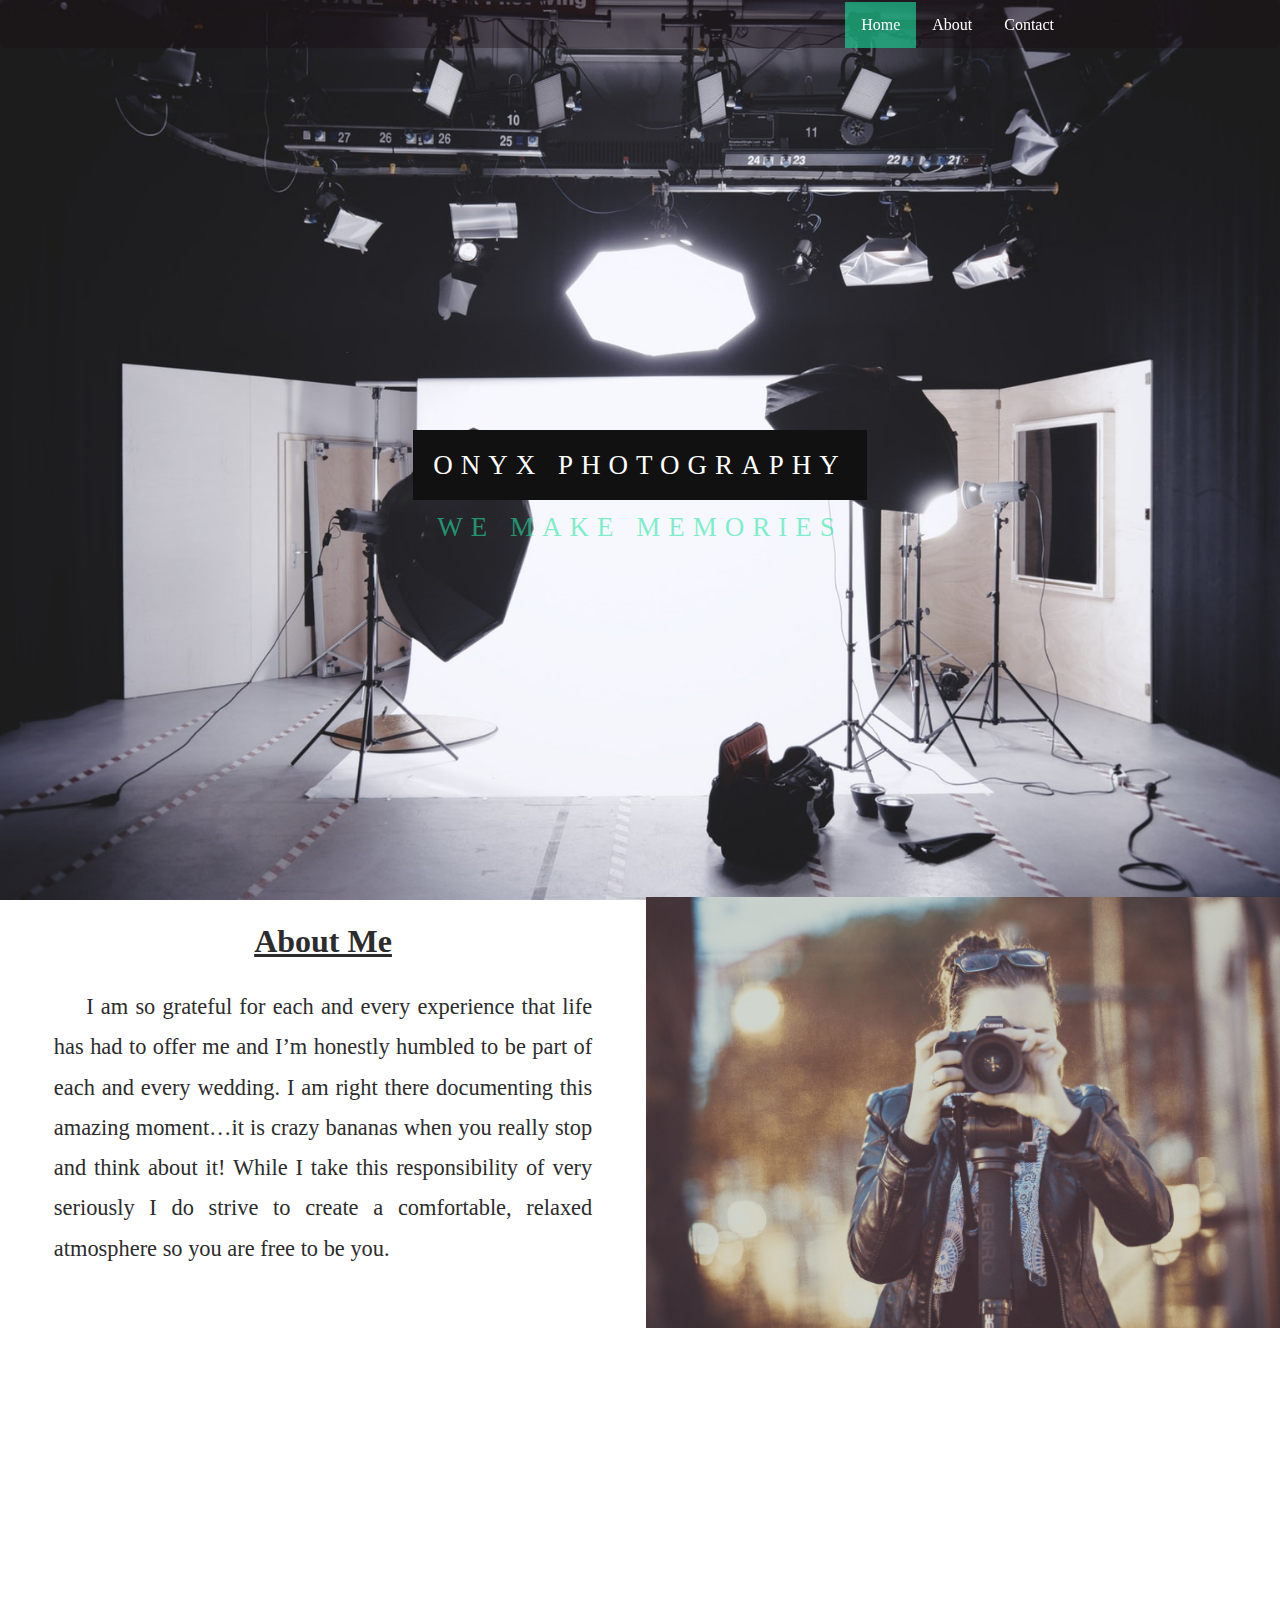
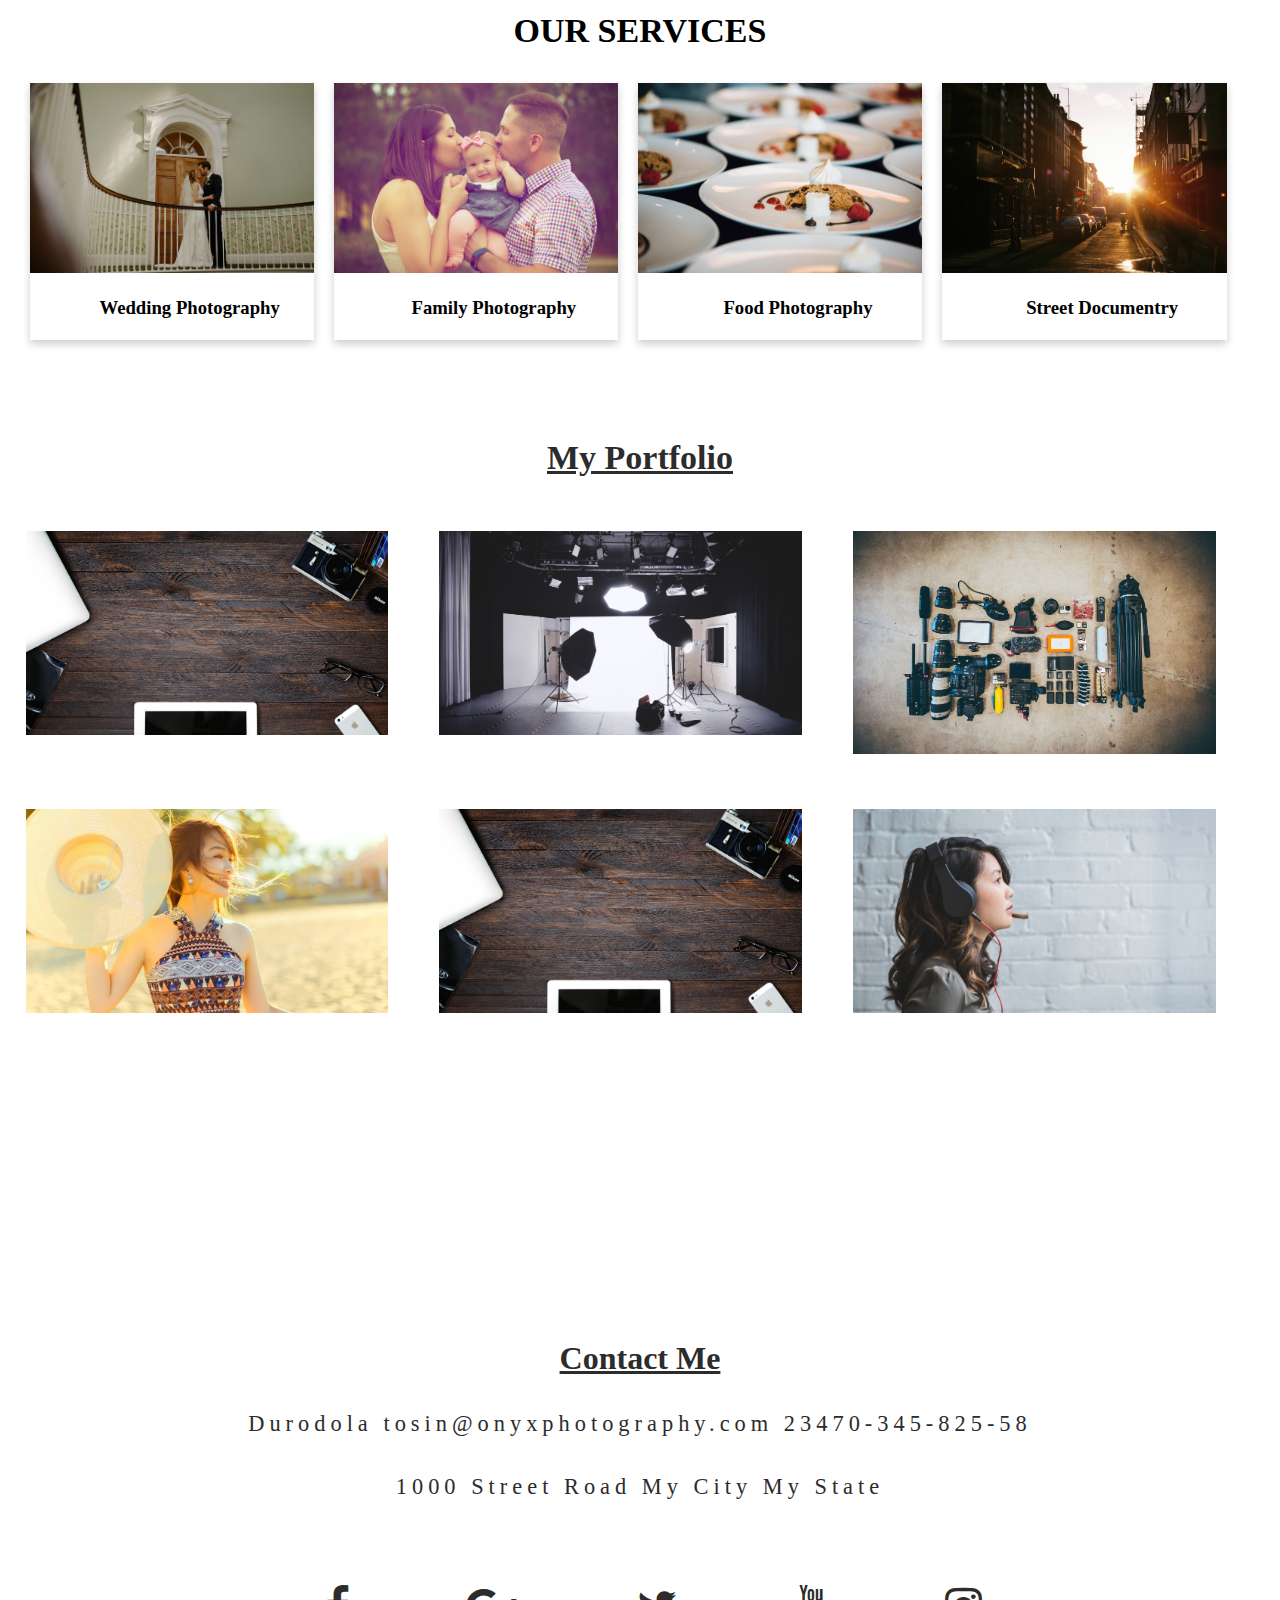
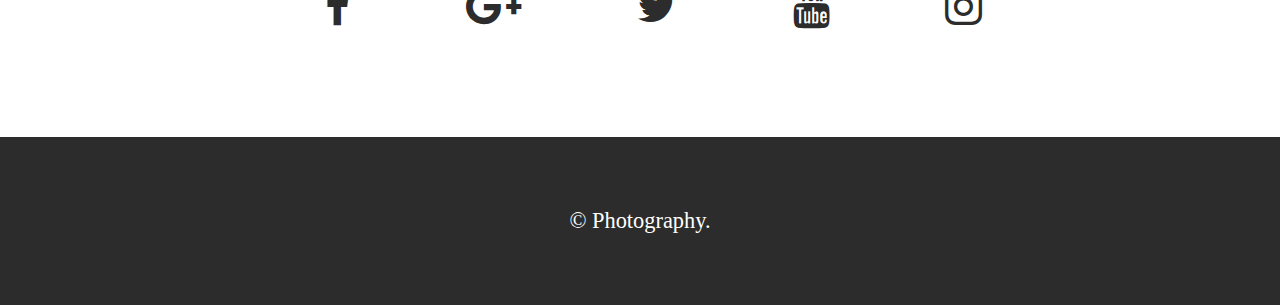
==== index.html @ 503aad8d "update" ====
<!DOCTYPE html> 
<html lang="en">

<head>
	<meta charset="utf-8" />
	<meta http-equiv="X-UA-Compatible" content="IE=edge">
	<meta name="viewport" content="width=device-width, initial-scale=1">
	<title>Photography</title>
	<link rel="stylesheet" type="text/css" href="style2.css" />
	<link rel="stylesheet" href="font-awesome/css/font-awesome.min.css">
</head>
<body >

	<section class="intro">
		<ul class="topnav">
			<div class="container">
			  <li><a href="contact.html">Contact</a></li>
			  <li><a href="about.html">About</a></li>
			  <li style="float: center"><a class="active" href="index.html">Home</a></li>
		  </div>
		</ul>
		<div style="color: rgba(30, 233, 164, 0.58);" class="ptext">
	      <span class="border">
	        onyx photography
	      </span>
	      </br>
	      <br>
	      <span  style="color: rgba(30, 233, 164, 0.58);" class="border trans">
	        we make memories 
	      </span>
	    </div>
		
	</section>
	</section>
	<section class="about">
		<a name="about">
			<div class="clearfix"></div>
				<section class="left-col">
					<h2>About Me</h2>
					<p style="text-indent: 6%;">I am so grateful for each and every experience that life has had to offer me and I’m honestly humbled to be part of each and every wedding. I am right there documenting this amazing moment…it is crazy bananas when you really stop and think about it! While I take this responsibility of very seriously I do strive to create a comfortable, relaxed atmosphere so you are free to be you.</p>
				</section>

		<section class="sidebar">
			<img src="img/photography.jpeg">
		</section>
	</section>

	<div class="clearfix"></div>
		<a name="contact">
			<section class="parallax">
				<div class="parallax-inner">
				</div>
			</section>
	<section>
		<div class="row  clearfix">
			<div class="card-padding">
				<h1 class="services"><b>OUR SERVICES</b></h1>
				
	        		<div class="card card1">
					  <img src="img/tom-pumford-295202.jpg" alt="Avatar" style="width:100%">
					  <div class="container">
					    <h3 style="text-align: center;"><b>Wedding Photography</b></h3> 
					    
					  </div>
					</div>

					<div class="card">
					  <img src="img/pexels-photo-377058.jpeg" alt="Avatar" style="width:100%">
					  <div class="container">
					    <h3 style="text-align: center;"><b>Family Photography</b></h3> 
					    
					  </div>
					</div>

					<div class="card">
					  <img src="img/chuttersnap-176532.jpg" alt="Avatar" style="width:100%">
					  <div class="container">
					    <h3 style="text-align: center;"><b>Food Photography</b></h3> 
					    
					  </div>
					</div>

					<div class="card">
					  <img src="img/danka-peter-321.jpg" alt="Avatar" style="width:100%">
					  <div class="container">
					    <h3 style="text-align: center;"><b>Street Documentry</b></h3> 
					  </div>
					</div>
				</div>	
			</div>
        </section>
			<div class="clearfix gallery cf"></div>
				<a name="port">
					<h2 class="services">My Portfolio</h2>
					<section class="one-third-port">
						<img src="img/pexels-photo-492248.jpeg">
					</section>
					<section class="one-third-port">
						<img src="img/pexels-photo-134469.jpeg">
					</section>
					<section class="one-third-port">
						<img src="img/pexels-photo-507257.jpeg">
					</section>
					<section class="one-third-port">
						<img src="img/pexels-photo-463256.jpeg">
					</section>
					<section class="one-third-port">
						<img src="img/pexels-photo-492248.jpeg">
					</section>
					<section class="one-third-port">
						<img src="img/pexels-photo-373918.jpeg">
					</section>
			</div>
		</section>

		<div class="clearfix"></div>
			<a name="contact">
				<section class="parallax1">
					<div class="parallax-inner1">
					</div>
				</section>
		<div class="clearfix"></div>
			<h2>Contact Me</h2>
			<section class="contact">
				<p>Durodola <br class="break"> <a href="mailto:tosin@onyxphotography.com">tosin@onyxphotography.com</a> <br class="break"> 23470-345-825-58</p>
				<p>1000 Street Road <br class="break"> My City <br class="break"> My State </p>
			</section>
		<div class="clearfix"></div>
			<footer>
				<ul class="social">
					<li><a href="https://www.facebook.com" target="_blank"><i class="fa fa-facebook"></i></a></li>
					<li><a href="https://plus.google.com" target="_blank"><i class="fa fa-google-plus"></i></a></li>
					<li><a href="https://twitter.com" target="_blank"><i class="fa fa-twitter"></i></a></li>
					<li><a href="https://youtube.com" target="_blank"><i class="fa fa-youtube"></i></a></li>
					<li><a href="https://www.instagram.com" target="_blank"><i class="fa fa-instagram"></i></a></li>
				</ul>
			</footer>
			<footer class="second">
				<p>&copy; Photography.</p>
			</footer>
			
	</body>
</html>
---- style2.css ----
html, body {
	margin: 0;
	padding: 0;
	height:100%;
	width: 100%;
}
p {
	font-family: 'Raleway', serif;
	color: #2C2C2C;
	font-size: 140%;
	line-height: 180%;
	text-align: justify;
	font-weight: 300;
}
img {
	text-align: center;
	max-width: 100%;
	height: auto;
	width: auto;
}

h2 {
	font-family: 'Playfair Display', serif;
	font-size: 200%;
	font-weight: 700;
	color: #2C2C2C;
	text-align: center;
	text-decoration: underline;
}

.ptext{
  position:absolute;
  top:50%;
  width:100%;
  text-align:center;
  color:#000;
  font-size:27px;
  letter-spacing:8px;
  text-transform:uppercase;
}

.ptext .border{
  background-color:#111;
  color:#fff;
  padding:20px;
}
.ptext .border.trans{
  background-color:transparent;
}


.intro {
	height: 100%;
	width: 100%;
	margin: auto;
	background: url(img/pexels-photo-134469.jpeg) no-repeat 50% 50%;
	background-size: cover;
	display: table;
	top: 0;
	background-attachment:fixed;
}
.intro .inner {
	
	vertical-align: middle;
	width: 100%;
	max-width: none;
}
.content {
	max-width: 600px;
	margin: auto;
}

/*----- nav bar-----*/
.container {
    width:80%;
  margin:auto;
  margin-left: 30px;
  
}



ul.topnav {
    list-style-type: none;
    margin: 0;
    padding: 0;
    overflow: hidden;
    background-color: rgba(27, 11, 17, 0.35);
    border-radius: 6px;
    position: fixed;
    width: 100%;
    left: 0;
    top: 0;
    z-index: 100;
    border-top: 0;
}

ul.topnav li {float: right;}

ul.topnav li a {
    display: block;
    color: white;
    text-align: center;
    padding: 14px 16px;
    text-decoration: none;
}

ul.topnav li a:hover:not(.active) {background-color: rgba(30, 233, 164, 0.58);}

ul.topnav li a.active {background-color:rgba(30, 233, 164, 0.58);}



@media screen and (max-width: 600px){
    ul.topnav li.right, 
    ul.topnav li {float: none;}
}

/*-----grid----*/
.card {
    box-shadow: 0 4px 8px 0 rgba(0,0,0,0.2);
    transition: 0.3s;
    width: 22.2%;
    margin: 10px;
    float: left;}

.card:hover {
    box-shadow: 0 10px 15px 0 rgba(0,0,0,0.2);
    padding: 8px;
}

.container {
    padding: 2px 16px;
}

.card1{
	margin-left: 30px
}

/*----portfolio__*/
.one-third-port {
	width: 28.333333%;
	height: auto;
	padding: 2%;
	float: left;
}
.one-third-port img:hover {
	opacity: .6;
}
.clearfix {
	clear: both;
	height: 3%;
}

.services{
	 padding-top: 34px;
    text-align: center;
    /* font-weight: 34px; */
    font-size: 34px;

}

.card-padding{

}

.left-col {
	width: 40%;
	float: left;
	margin: 4% 0 4% 4%;
}
.sidebar {
	width: 48%;
	float: left;
	margin: 4%;
	position: relative;
    object-fit: cover;
    overflow: hidden;
}
.left-cols {
	width: 60%;
	float: left;
	margin: 4% 0 4% 4%;
}
.sidebars {
	width: 26%;
	float: left;
	margin: 4%;
}
.abouts {
    top: 0;
    bottom: 0;
    margin-top: 0px;
    margin-right: 0px;
}
.about{
	top: 0;
    bottom: 0;
    margin-top: -57px;
    margin-right: -66px;
}

.parallax {
	background: url("img/pexels-photo-408518.jpeg") repeat fixed 100%;
	opacity: .5;
	margin-top: -75px;
}
.parallax-inner {
	padding-top: 17%;
}

.contact p {
	text-align: center;
	letter-spacing: 5px;
}
.contact a {
	color: #2C2C2C;
	text-decoration: none;
}
.break {
		display: none;
}


.social {
	list-style-type: none;
	text-align: center;
}
.social li {
	display: inline;
}
.social i {
	font-size: 270%;
	margin: 1% 5% 7% 4%;
	color: #2C2C2C;
}
.social i:hover {
	color: #606060;
}
footer.second {
	background-color: #2C2C2C;
}
footer.second p {
	color: #FFF;
	text-align: center;
	padding: 5%;
}
.parallax1 {
	background: url("https://static.pexels.com/photos/30161/pexels-photo-30161.jpg") repeat fixed 100%;
	opacity: .5;
}
.parallax2 {
	background: url("img/pexels-photo-507257.jpeg") repeat fixed 100%;
	opacity: .5;
}
.parallax-inner1 {
	padding-top: 17%;
}



.page {
    width: 100%;
    height: 250px;
    background-image: url('img/pexels-photo-485183.jpeg');
    background-size: cover;
    
}


/*forms*/
input[type=text], select {
    width: 100%;
    padding: 12px 20px;
    margin: 8px 0;
    display: inline-block;
    border: 1px solid #ccc;
    border-radius: 4px;
    box-sizing: border-box;
}

input[type=submit] {
    width: 100%;
    background-color: rgba(30, 233, 164, 0.58);
    color: white;
    padding: 14px 20px;
    margin: 8px 0;
    border: none;
    border-radius: 4px;
    cursor: pointer;
}

input[type=submit]:hover {
    background-color: rgba(30, 233, 164, 0.58);
}


.me {
    border-radius: 5px;
    background-color: #f2f2f2;
    padding: 50px;
    margin-left: 350px;
    margin-right: 350px;
    padding-top: 20px;
}

.background{
	background: url("img/pexels-photo-90368.jpeg") repeat fixed 100%;
	padding-bottom: 200px;
	
	padding-top: 200px;;
}
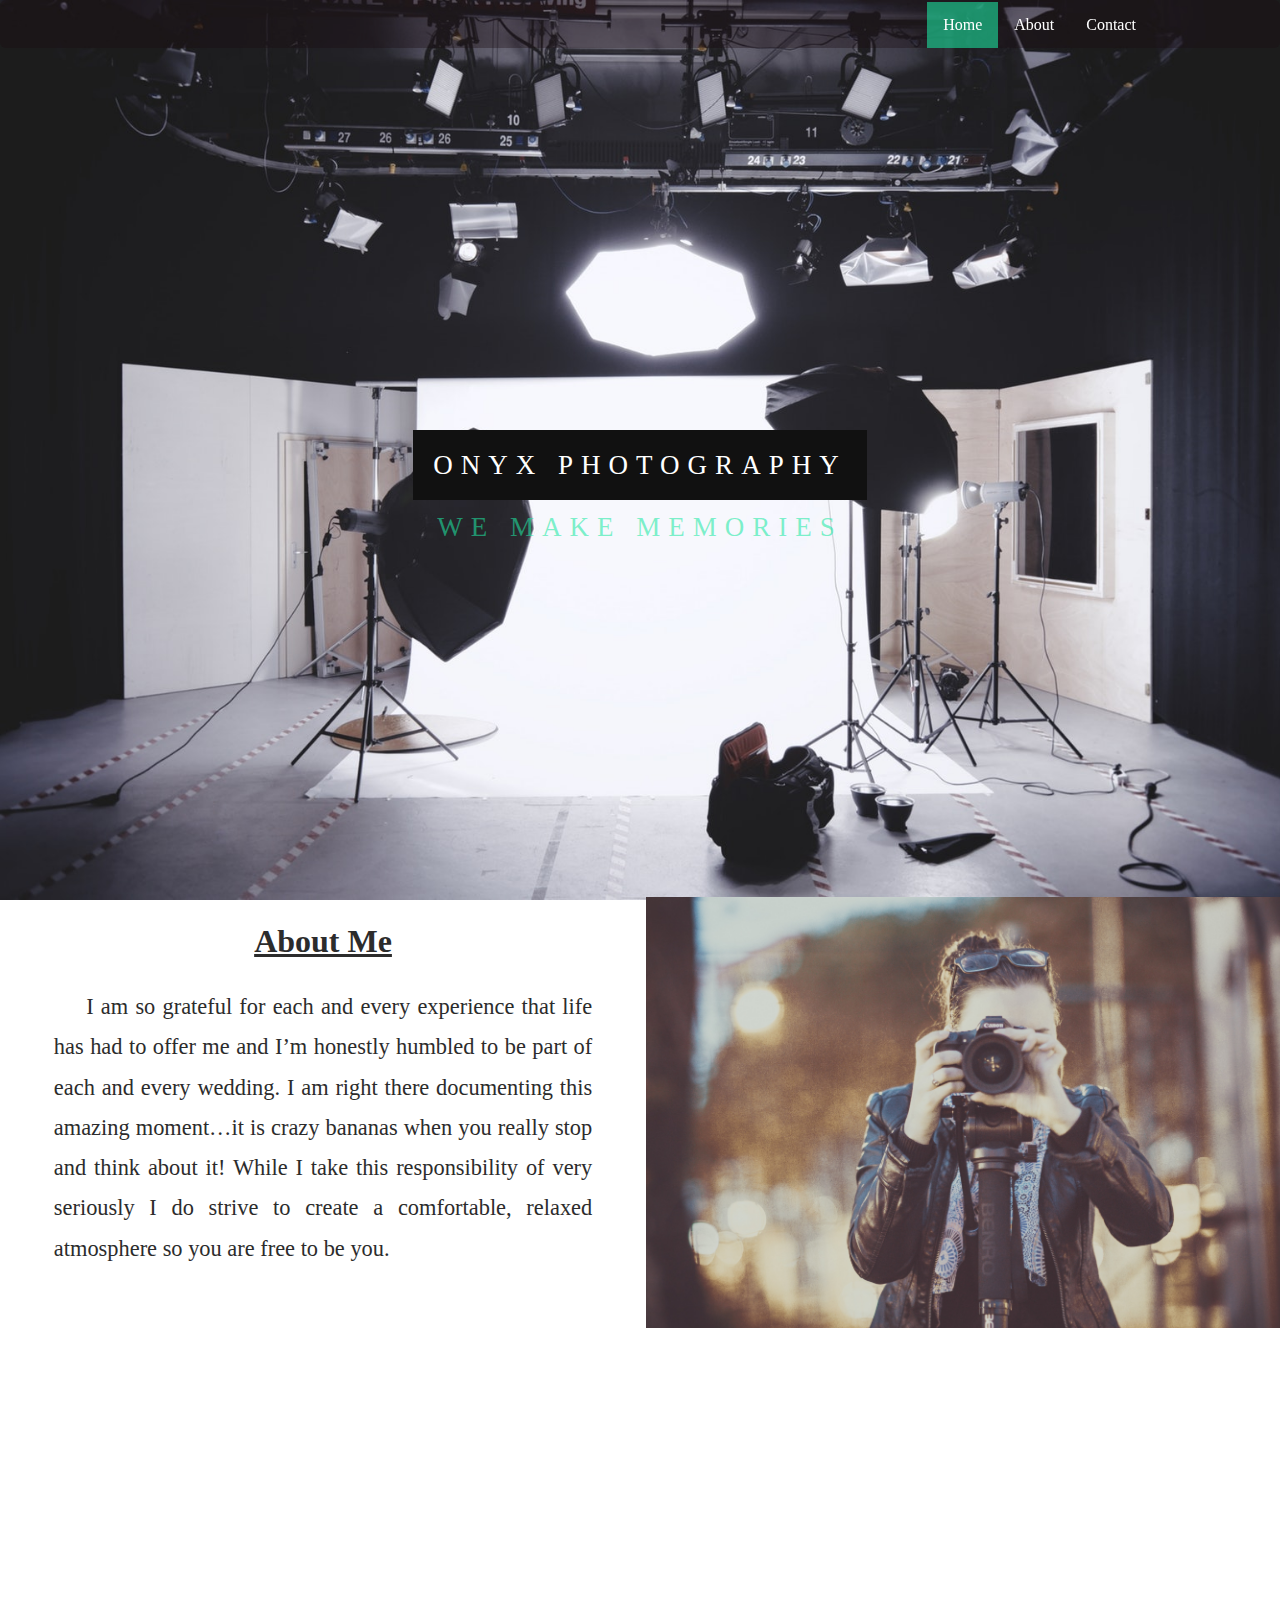
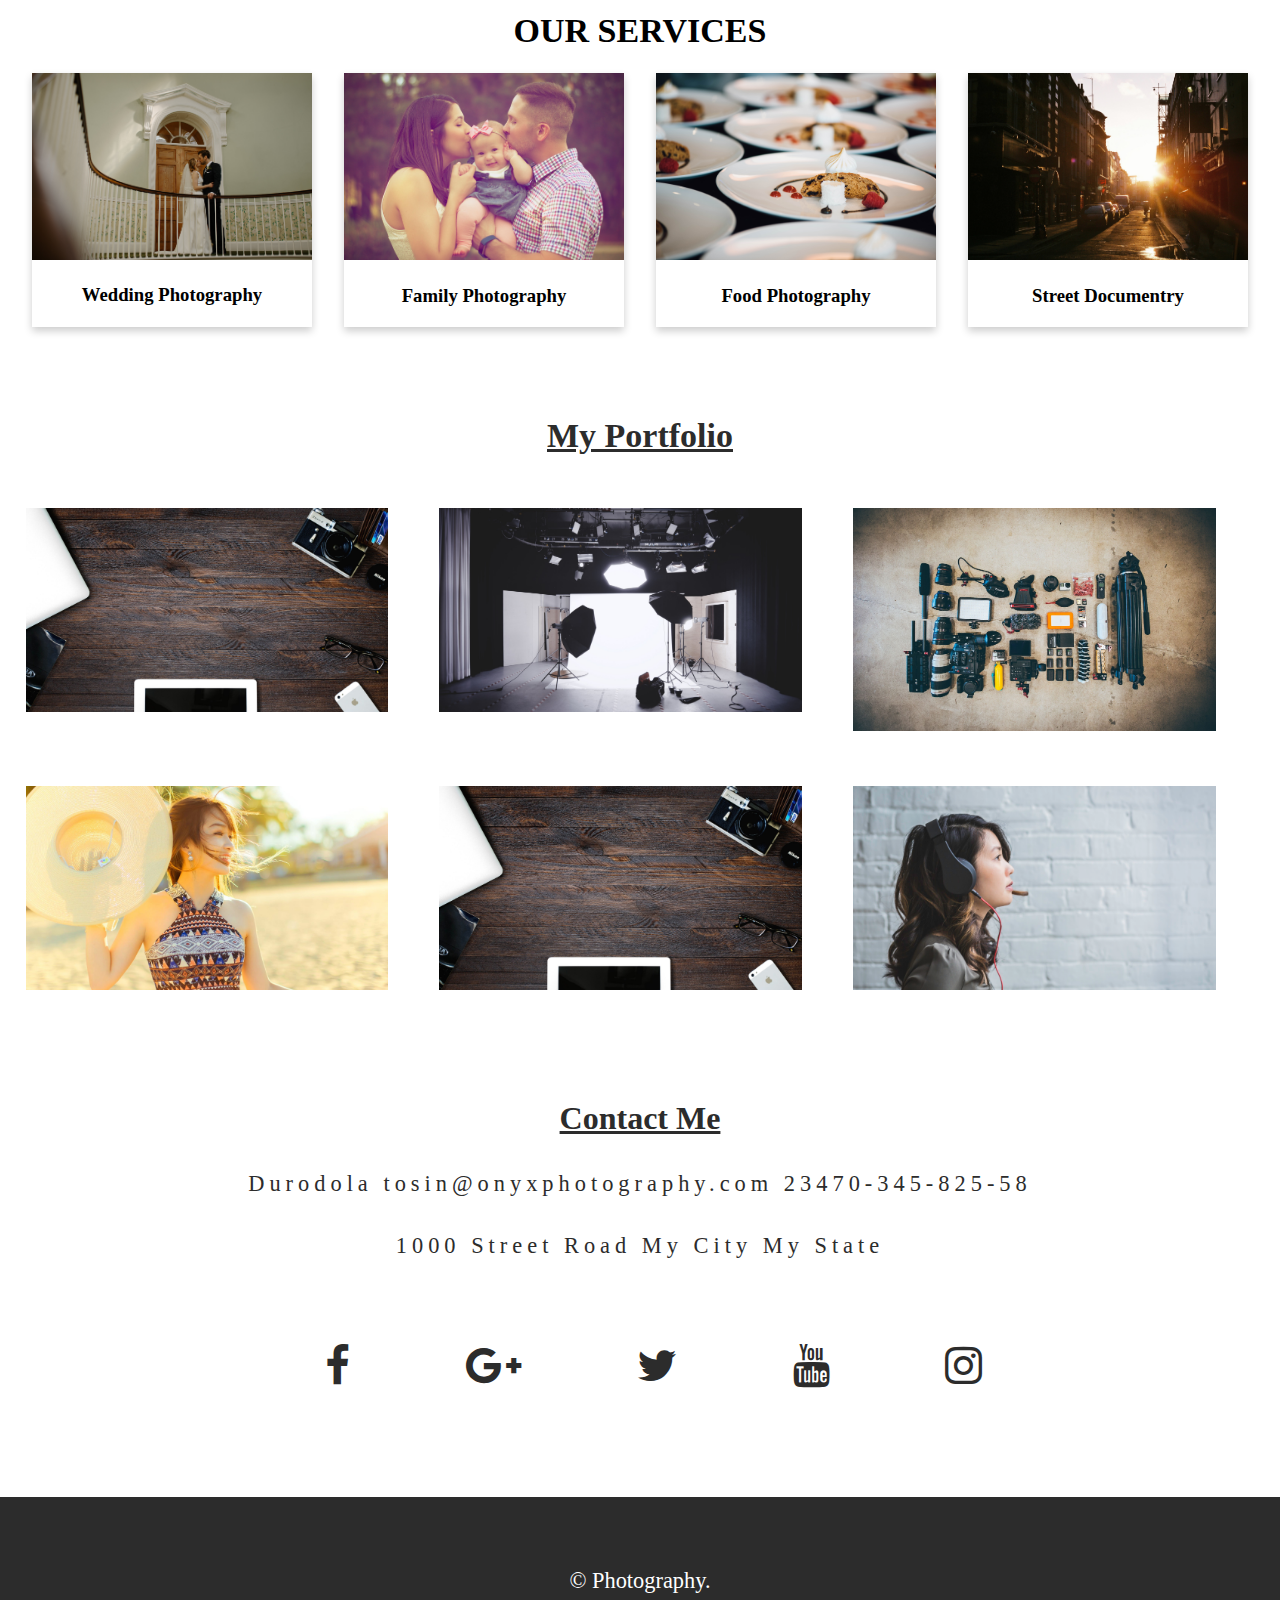
==== commit 7cf3dad4: "*" ====
--- a/index.html
+++ b/index.html
@@ -56,7 +56,8 @@
 			<div class="card-padding">
 				<h1 class="services"><b>OUR SERVICES</b></h1>
 				
-	        		<div class="card card1">
+	        		<div class="card__grid">
+						<div class="card card1">
 					  <img src="img/tom-pumford-295202.jpg" alt="Avatar" style="width:100%">
 					  <div class="container">
 					    <h3 style="text-align: center;"><b>Wedding Photography</b></h3> 
@@ -80,12 +81,13 @@
 					  </div>
 					</div>
 
-					<div class="card">
+					<div class="card card-last">
 					  <img src="img/danka-peter-321.jpg" alt="Avatar" style="width:100%">
 					  <div class="container">
 					    <h3 style="text-align: center;"><b>Street Documentry</b></h3> 
 					  </div>
 					</div>
+					
 				</div>	
 			</div>
         </section>
--- a/style2.css
+++ b/style2.css
@@ -1,314 +1,330 @@
-html, body {
-	margin: 0;
-	padding: 0;
-	height:100%;
-	width: 100%;
+html,
+body {
+  margin: 0;
+  padding: 0;
+  height: 100%;
+  width: 100%;
 }
 p {
-	font-family: 'Raleway', serif;
-	color: #2C2C2C;
-	font-size: 140%;
-	line-height: 180%;
-	text-align: justify;
-	font-weight: 300;
+  font-family: "Raleway", serif;
+  color: #2c2c2c;
+  font-size: 140%;
+  line-height: 180%;
+  text-align: justify;
+  font-weight: 300;
 }
 img {
-	text-align: center;
-	max-width: 100%;
-	height: auto;
-	width: auto;
+  text-align: center;
+  max-width: 100%;
+  height: auto;
+  width: auto;
 }
 
 h2 {
-	font-family: 'Playfair Display', serif;
-	font-size: 200%;
-	font-weight: 700;
-	color: #2C2C2C;
-	text-align: center;
-	text-decoration: underline;
-}
-
-.ptext{
-  position:absolute;
-  top:50%;
-  width:100%;
-  text-align:center;
-  color:#000;
-  font-size:27px;
-  letter-spacing:8px;
-  text-transform:uppercase;
-}
-
-.ptext .border{
-  background-color:#111;
-  color:#fff;
-  padding:20px;
-}
-.ptext .border.trans{
-  background-color:transparent;
-}
-
+  font-family: "Playfair Display", serif;
+  font-size: 200%;
+  font-weight: 700;
+  color: #2c2c2c;
+  text-align: center;
+  text-decoration: underline;
+}
+
+.ptext {
+  position: absolute;
+  top: 50%;
+  width: 100%;
+  text-align: center;
+  color: #000;
+  font-size: 27px;
+  letter-spacing: 8px;
+  text-transform: uppercase;
+}
+
+.ptext .border {
+  background-color: #111;
+  color: #fff;
+  padding: 20px;
+}
+.ptext .border.trans {
+  background-color: transparent;
+}
 
 .intro {
-	height: 100%;
-	width: 100%;
-	margin: auto;
-	background: url(img/pexels-photo-134469.jpeg) no-repeat 50% 50%;
-	background-size: cover;
-	display: table;
-	top: 0;
-	background-attachment:fixed;
+  height: 100%;
+  width: 100%;
+  margin: auto;
+  background: url(img/pexels-photo-134469.jpeg) no-repeat 50% 50%;
+  background-size: cover;
+  display: table;
+  top: 0;
+  background-attachment: fixed;
 }
 .intro .inner {
-	
-	vertical-align: middle;
-	width: 100%;
-	max-width: none;
+  vertical-align: middle;
+  width: 100%;
+  max-width: none;
 }
 .content {
-	max-width: 600px;
-	margin: auto;
+  max-width: 600px;
+  margin: auto;
 }
 
 /*----- nav bar-----*/
 .container {
-    width:80%;
-  margin:auto;
-  margin-left: 30px;
-  
-}
-
-
+  width: 80%;
+  margin: auto;
+}
+/* .card-last {
+  margin-right: 3em;
+} */
 
 ul.topnav {
-    list-style-type: none;
-    margin: 0;
-    padding: 0;
-    overflow: hidden;
-    background-color: rgba(27, 11, 17, 0.35);
-    border-radius: 6px;
-    position: fixed;
-    width: 100%;
-    left: 0;
-    top: 0;
-    z-index: 100;
-    border-top: 0;
-}
-
-ul.topnav li {float: right;}
+  list-style-type: none;
+  margin: 0;
+  padding: 0;
+  overflow: hidden;
+  background-color: rgba(27, 11, 17, 0.35);
+  border-radius: 6px;
+  position: fixed;
+  width: 100%;
+  left: 0;
+  top: 0;
+  z-index: 100;
+  border-top: 0;
+}
+
+ul.topnav li {
+  float: right;
+}
 
 ul.topnav li a {
-    display: block;
-    color: white;
-    text-align: center;
-    padding: 14px 16px;
-    text-decoration: none;
-}
-
-ul.topnav li a:hover:not(.active) {background-color: rgba(30, 233, 164, 0.58);}
-
-ul.topnav li a.active {background-color:rgba(30, 233, 164, 0.58);}
-
-
-
-@media screen and (max-width: 600px){
-    ul.topnav li.right, 
-    ul.topnav li {float: none;}
+  display: block;
+  color: white;
+  text-align: center;
+  padding: 14px 16px;
+  text-decoration: none;
+}
+
+ul.topnav li a:hover:not(.active) {
+  background-color: rgba(30, 233, 164, 0.58);
+}
+
+ul.topnav li a.active {
+  background-color: rgba(30, 233, 164, 0.58);
+}
+
+@media screen and (max-width: 600px) {
+  ul.topnav li.right,
+  ul.topnav li {
+    float: none;
+  }
 }
 
 /*-----grid----*/
 .card {
-    box-shadow: 0 4px 8px 0 rgba(0,0,0,0.2);
-    transition: 0.3s;
-    width: 22.2%;
-    margin: 10px;
-    float: left;}
+  box-shadow: 0 4px 8px 0 rgba(0, 0, 0, 0.2);
+  transition: 0.3s;
+  /* width: 22.2%;
+  margin: 10px;
+  float: left; */
+}
 
 .card:hover {
-    box-shadow: 0 10px 15px 0 rgba(0,0,0,0.2);
-    padding: 8px;
+  box-shadow: 0 10px 15px 0 rgba(0, 0, 0, 0.2);
+  padding: 8px;
 }
 
 .container {
-    padding: 2px 16px;
-}
-
-.card1{
-	margin-left: 30px
-}
+  padding: 2px 16px;
+}
+
+/* .card1 {
+  margin-left: 30px;
+} */
 
 /*----portfolio__*/
 .one-third-port {
-	width: 28.333333%;
-	height: auto;
-	padding: 2%;
-	float: left;
+  width: 28.333333%;
+  height: auto;
+  padding: 2%;
+  float: left;
 }
 .one-third-port img:hover {
-	opacity: .6;
+  opacity: 0.6;
 }
 .clearfix {
-	clear: both;
-	height: 3%;
-}
-
-.services{
-	 padding-top: 34px;
-    text-align: center;
-    /* font-weight: 34px; */
-    font-size: 34px;
-
-}
-
-.card-padding{
-
-}
-
-.left-col {
-	width: 40%;
-	float: left;
-	margin: 4% 0 4% 4%;
-}
-.sidebar {
-	width: 48%;
-	float: left;
-	margin: 4%;
-	position: relative;
+  clear: both;
+  height: 3%;
+}
+
+.services {
+  padding-top: 34px;
+  text-align: center;
+  /* font-weight: 34px; */
+  font-size: 34px;
+}
+.card__grid {
+  display: grid;
+  grid-template-columns: 1fr 1fr 1fr 1fr;
+  grid-gap: 2em;
+  padding-left: 2em;
+  padding-right: 2em;
+}
+
+.card-padding {
+}
+@media screen and (max-width: 700px) {
+  .clearfix {
+    clear: both;
+    height: 12%;
+  }
+
+  .card__grid {
+    grid-template-columns: 1fr 1fr;
+    padding-left: 2em;
+    padding-right: 2em;
+  }
+}
+@media screen and (min-width: 800px) {
+  .left-col {
+    width: 40%;
+    float: left;
+    margin: 4% 0 4% 4%;
+  }
+  .sidebar {
+    width: 48%;
+    float: left;
+    margin: 4%;
+    position: relative;
     object-fit: cover;
     overflow: hidden;
-}
-.left-cols {
-	width: 60%;
-	float: left;
-	margin: 4% 0 4% 4%;
-}
-.sidebars {
-	width: 26%;
-	float: left;
-	margin: 4%;
-}
-.abouts {
+  }
+  .left-cols {
+    width: 60%;
+    float: left;
+    margin: 4% 0 4% 4%;
+  }
+  .sidebars {
+    width: 26%;
+    float: left;
+    margin: 4%;
+  }
+  .abouts {
     top: 0;
     bottom: 0;
     margin-top: 0px;
     margin-right: 0px;
-}
-.about{
-	top: 0;
+  }
+  .about {
+    top: 0;
     bottom: 0;
     margin-top: -57px;
     margin-right: -66px;
-}
-
+  }
+}
 .parallax {
-	background: url("img/pexels-photo-408518.jpeg") repeat fixed 100%;
-	opacity: .5;
-	margin-top: -75px;
+  background: url("img/pexels-photo-408518.jpeg") repeat fixed 100%;
+  opacity: 0.5;
+  margin-top: -75px;
 }
 .parallax-inner {
-	padding-top: 17%;
+  padding-top: 17%;
 }
 
 .contact p {
-	text-align: center;
-	letter-spacing: 5px;
+  text-align: center;
+  letter-spacing: 5px;
 }
 .contact a {
-	color: #2C2C2C;
-	text-decoration: none;
+  color: #2c2c2c;
+  text-decoration: none;
 }
 .break {
-		display: none;
-}
-
+  display: none;
+}
 
 .social {
-	list-style-type: none;
-	text-align: center;
+  list-style-type: none;
+  text-align: center;
 }
 .social li {
-	display: inline;
+  display: inline;
 }
 .social i {
-	font-size: 270%;
-	margin: 1% 5% 7% 4%;
-	color: #2C2C2C;
+  font-size: 270%;
+  margin: 1% 5% 7% 4%;
+  color: #2c2c2c;
 }
 .social i:hover {
-	color: #606060;
+  color: #606060;
 }
 footer.second {
-	background-color: #2C2C2C;
+  background-color: #2c2c2c;
 }
 footer.second p {
-	color: #FFF;
-	text-align: center;
-	padding: 5%;
+  color: #fff;
+  text-align: center;
+  padding: 5%;
 }
 .parallax1 {
-	background: url("https://static.pexels.com/photos/30161/pexels-photo-30161.jpg") repeat fixed 100%;
-	opacity: .5;
+  background: url("https://static.pexels.com/photos/30161/pexels-photo-30161.jpg")
+    repeat fixed 100%;
+  opacity: 0.5;
 }
 .parallax2 {
-	background: url("img/pexels-photo-507257.jpeg") repeat fixed 100%;
-	opacity: .5;
-}
-.parallax-inner1 {
-	padding-top: 17%;
-}
-
-
+  background: url("img/pexels-photo-507257.jpeg") repeat fixed 100%;
+  opacity: 0.5;
+}
+/* .parallax-inner1 {
+  padding-top: 17%;
+} */
 
 .page {
-    width: 100%;
-    height: 250px;
-    background-image: url('img/pexels-photo-485183.jpeg');
-    background-size: cover;
-    
-}
-
+  width: 100%;
+  height: 250px;
+  background-image: url("img/pexels-photo-485183.jpeg");
+  background-size: cover;
+}
 
 /*forms*/
-input[type=text], select {
-    width: 100%;
-    padding: 12px 20px;
-    margin: 8px 0;
-    display: inline-block;
-    border: 1px solid #ccc;
-    border-radius: 4px;
-    box-sizing: border-box;
-}
-
-input[type=submit] {
-    width: 100%;
-    background-color: rgba(30, 233, 164, 0.58);
-    color: white;
-    padding: 14px 20px;
-    margin: 8px 0;
-    border: none;
-    border-radius: 4px;
-    cursor: pointer;
-}
-
-input[type=submit]:hover {
-    background-color: rgba(30, 233, 164, 0.58);
-}
-
+input[type="text"],
+select {
+  width: 100%;
+  padding: 12px 20px;
+  margin: 8px 0;
+  display: inline-block;
+  border: 1px solid #ccc;
+  border-radius: 4px;
+  box-sizing: border-box;
+}
+
+input[type="submit"] {
+  width: 100%;
+  background-color: rgba(30, 233, 164, 0.58);
+  color: white;
+  padding: 14px 20px;
+  margin: 8px 0;
+  border: none;
+  border-radius: 4px;
+  cursor: pointer;
+}
+
+input[type="submit"]:hover {
+  background-color: rgba(30, 233, 164, 0.58);
+}
 
 .me {
-    border-radius: 5px;
-    background-color: #f2f2f2;
-    padding: 50px;
-    margin-left: 350px;
-    margin-right: 350px;
-    padding-top: 20px;
-}
-
-.background{
-	background: url("img/pexels-photo-90368.jpeg") repeat fixed 100%;
-	padding-bottom: 200px;
-	
-	padding-top: 200px;;
-}
-
-
+  border-radius: 5px;
+  background-color: #f2f2f2;
+  padding: 50px;
+  margin-left: 350px;
+  margin-right: 350px;
+  padding-top: 20px;
+}
+
+.background {
+  background: url("img/pexels-photo-90368.jpeg") repeat fixed 100%;
+  padding-bottom: 200px;
+
+  padding-top: 200px;
+}
